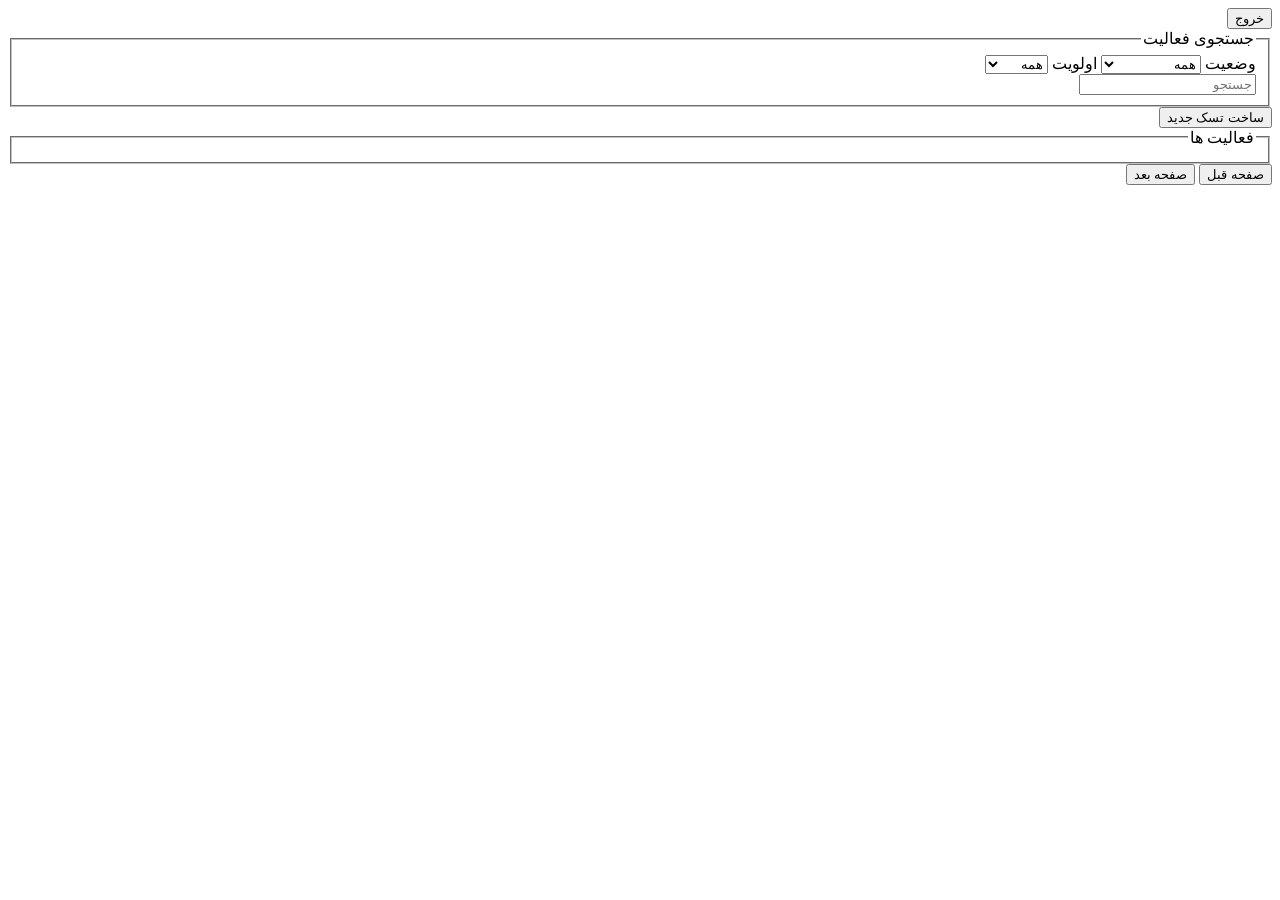
==== frontend/index.html @ 313520eb "without styles" ====
<!DOCTYPE html>
<html lang="en" dir="rtl">
<head>
    <meta charset="UTF-8">
    <meta name="viewport" content="width=device-width, initial-scale=1.0">
    <title>index</title>
</head>

<body>
    <header>
        <span id="welcome_message"></span>
        <button id="logout-btn" onclick="handleLogout()">خروج</button>
    </header>

    <div>
        <fieldset>
            <legend>جستجوی فعالیت</legend>
            <label for="filter_status">وضعیت</label>
            <select name="filter_status" id="filter-status" onclick="loadTasks()">
                <option value="ANY">همه</option>
                <option value="TODO">در دست انجام</option>
                <option value="COMPLETED">تکمیل شده</option>
            </select>
            <label for="filter_priority">اولویت</label>
            <select name="filter_priority" id="filter-priority" onclick="loadTasks()">
                <option value="ANY">همه</option>
                <option value="1">پایین</option>
                <option value="2">متوسط</option>
                <option value="3">بالا</option>
            </select>
            <br>
            <input type="text" id="search-input" placeholder="جستجو" onclick="loadTasks()">
        </fieldset>
    </div>

    <button id="new-task-btn" onclick="openTaskForm()">ساخت تسک جدید</button>

    <div id="task-form-container" style="display:none;">
        <fieldset>
            <legend>ساخت فعالیت</legend>
            <input type="hidden" id="task-id">
            <label for="task_title">عنوان</label>
            <input type="text" name="task_title" id="task-title" placeholder="عنوان تسک">
            <br>
            <label for="task_description">توضیحات</label>
            <textarea name="task_description" id="task-description" placeholder="توضیحات تسک"></textarea>
            <br>
            <div id="status-field-wrapper" style="display:none;">
                <label for="task_status">وضعیت</label>
                <select name="task_status" id="task-status">
                    <option value="TODO">در دست انجام</option>
                    <option value="COMPLETED">تکمیل شده</option>
                </select>
                <br>
            </div>
            <label for="task_priority">اولویت</label>
            <select name="task_priority" id="task-priority">
                <option value="1">پایین</option>
                <option value="2">متوسط</option>
                <option value="3">بالا</option>
            </select>
            <br>
            <label for="task_due_date">تاریخ سررسید</label>
            <input type="datetime-local" name="task_due_date" id="task-due-date">
            <br>
            <button id="save-task-btn" onclick="saveTask()">ذخیره</button>
            <button id="cancel-task-btn" onclick="hideTaskForm()">لغو</button>
            <br>
            <p id="task-form-message" style="color: blue;"></p>
            <p id="task-form-error" style="color: red;"></p>
        </fieldset>
    </div>

    <div id="task-list-container">
        <fieldset>
            <legend>فعالیت ها</legend>
        </fieldset>
    </div>

    <div id="pagination-container">
        <button id="prev-page-btn">صفحه قبل</button>
        <span id="current-page"></span>
        <button id="next-page-btn">صفحه بعد</button>
    </div>

    <div id="activity_log-container"></div>

    <script src="js/api.js"></script>
    <script src="js/auth.js"></script>
    <script src="js/ui.js"></script>
    <script src="js/tasks.js"></script>
</body>
</html>
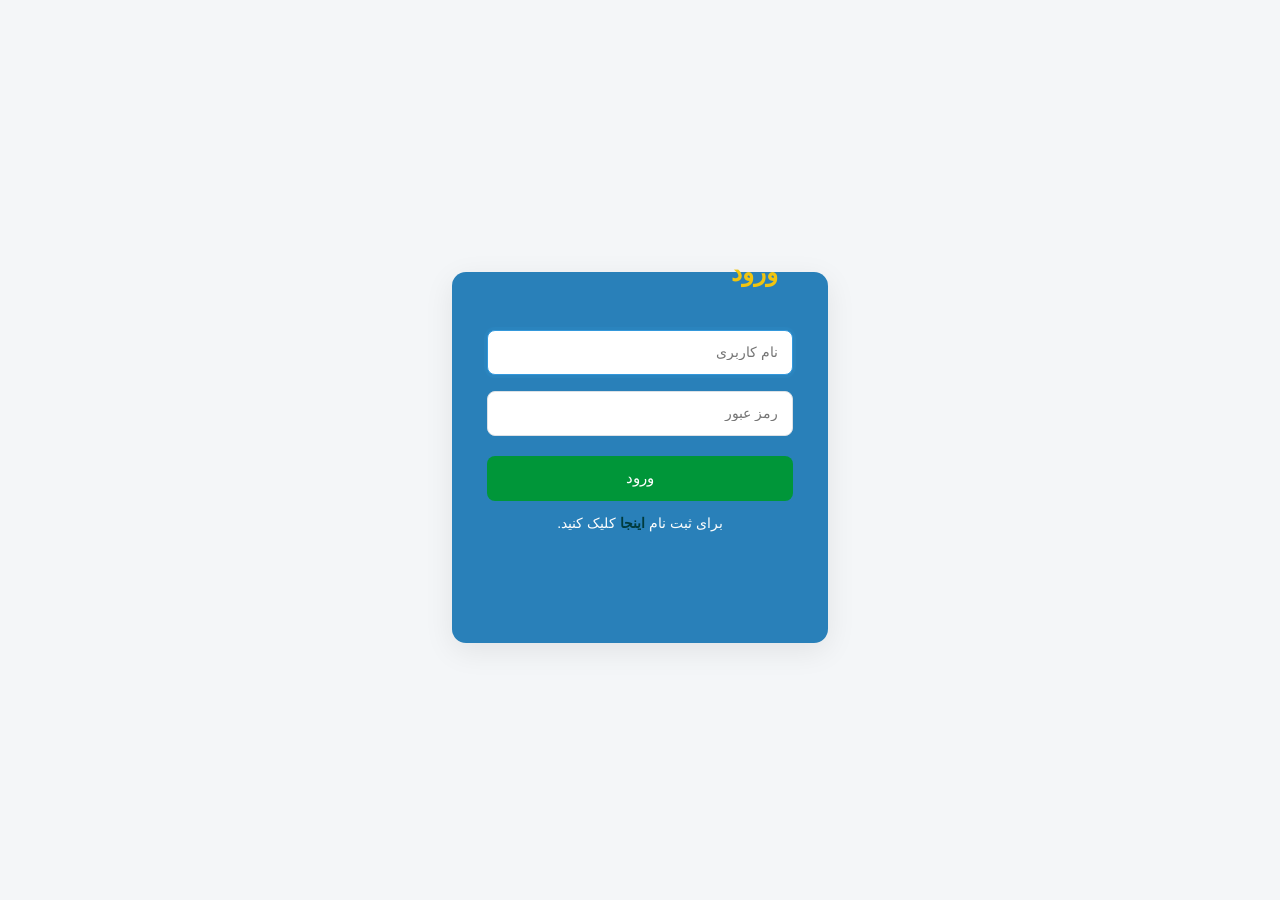
==== commit 6e64c13d: "finish" ====
--- a/frontend/index.html
+++ b/frontend/index.html
@@ -1,9 +1,10 @@
 <!DOCTYPE html>
-<html lang="en" dir="rtl">
+<html lang="fa" dir="rtl">
 <head>
     <meta charset="UTF-8">
     <meta name="viewport" content="width=device-width, initial-scale=1.0">
     <title>index</title>
+    <link rel="stylesheet" href="css/index.css">
 </head>
 
 <body>
@@ -11,39 +12,45 @@
         <span id="welcome_message"></span>
         <button id="logout-btn" onclick="handleLogout()">خروج</button>
     </header>
+    
+    <div class="button-group">
+        <button id="search-btn" onclick="showSearch()">جستجو</button>
+        <button id="new-task-btn" onclick="openTaskForm()">ساخت فعالیت جدید</button>
+        <button id="activity-logs-btn" onclick="window.location.href='activity_logs.html'">مشاهده فعالیت‌ها</button>
+    </div>
 
-    <div>
+    <div id="search-container" style="display: none;">
         <fieldset>
             <legend>جستجوی فعالیت</legend>
             <label for="filter_status">وضعیت</label>
-            <select name="filter_status" id="filter-status" onclick="loadTasks()">
+            <select name="filter_status" id="filter-status" onchange="edit_filter()">
                 <option value="ANY">همه</option>
                 <option value="TODO">در دست انجام</option>
                 <option value="COMPLETED">تکمیل شده</option>
             </select>
             <label for="filter_priority">اولویت</label>
-            <select name="filter_priority" id="filter-priority" onclick="loadTasks()">
+            <select name="filter_priority" id="filter-priority" onchange="edit_filter()">
                 <option value="ANY">همه</option>
                 <option value="1">پایین</option>
                 <option value="2">متوسط</option>
                 <option value="3">بالا</option>
             </select>
             <br>
-            <input type="text" id="search-input" placeholder="جستجو" onclick="loadTasks()">
+            <input type="text" id="search-input" placeholder="جستجو" onkeyup="edit_filter()">
+            <br>
+            <button id="hider" onclick="hideSearch()">انصراف</button>
         </fieldset>
     </div>
-
-    <button id="new-task-btn" onclick="openTaskForm()">ساخت تسک جدید</button>
 
     <div id="task-form-container" style="display:none;">
         <fieldset>
             <legend>ساخت فعالیت</legend>
             <input type="hidden" id="task-id">
             <label for="task_title">عنوان</label>
-            <input type="text" name="task_title" id="task-title" placeholder="عنوان تسک">
+            <input type="text" name="task_title" id="task-title" placeholder="عنوان فعالیت">
             <br>
             <label for="task_description">توضیحات</label>
-            <textarea name="task_description" id="task-description" placeholder="توضیحات تسک"></textarea>
+            <textarea name="task_description" id="task-description" placeholder="توضیحات فعالیت"></textarea>
             <br>
             <div id="status-field-wrapper" style="display:none;">
                 <label for="task_status">وضعیت</label>
@@ -71,11 +78,7 @@
         </fieldset>
     </div>
 
-    <div id="task-list-container">
-        <fieldset>
-            <legend>فعالیت ها</legend>
-        </fieldset>
-    </div>
+    <div id="task-list-container"></div>
 
     <div id="pagination-container">
         <button id="prev-page-btn">صفحه قبل</button>
@@ -83,11 +86,10 @@
         <button id="next-page-btn">صفحه بعد</button>
     </div>
 
-    <div id="activity_log-container"></div>
-
     <script src="js/api.js"></script>
     <script src="js/auth.js"></script>
     <script src="js/ui.js"></script>
     <script src="js/tasks.js"></script>
+    <script>requireLogin();</script>
 </body>
 </html>
--- a/frontend/css/index.css
+++ b/frontend/css/index.css
@@ -0,0 +1,422 @@
+* {
+    box-sizing: border-box;
+}
+
+.main-header {
+    width: 100%;
+    max-width: 1000px;
+
+    margin: 0 auto 25px;
+    padding: 18px 25px;
+
+    border-radius: 14px;
+
+    background: #2980b9;
+
+    box-shadow: 0 8px 30px rgba(0, 0, 0, 0.08);
+}
+
+.header-content {
+    display: flex;
+
+    justify-content: space-between;
+    align-items: center;
+}
+
+.main-header h1 {
+    margin: 0;
+
+    color: #f1c40f;
+
+    font-size: 26px;
+}
+
+
+#logout-btn {
+    width: auto !important;
+    min-width: 80px;
+
+    height: 40px !important;
+
+    padding: 0 18px;
+
+    border: none;
+    border-radius: 8px;
+
+    background: #c0392b;
+    color: white;
+
+    font-family: inherit;
+    font-size: 14px;
+
+    cursor: pointer;
+
+    transition: 0.2s;
+}
+
+#logout-btn:hover {
+    background: #922b21;
+
+    transform: translateY(-1px);
+}
+
+body {
+    margin: 0;
+    min-height: 100vh;
+
+    padding: 30px 20px;
+
+    background: #f4f6f8;
+
+    font-family: Tahoma, Arial, sans-serif;
+    color: #2c3e50;
+}
+
+.button-group {
+    display: flex;
+    justify-content: center;
+    gap: 12px;
+
+    max-width: 1000px;
+    margin: 0 auto 20px;
+}
+
+.button-group button {
+    flex: 1;
+
+    min-width: 150px;
+    height: 45px;
+
+    border: none;
+    border-radius: 8px;
+
+    background: #2980b9;
+    color: white;
+
+    font-family: inherit;
+    font-size: 14px;
+
+    cursor: pointer;
+
+    transition: 0.2s;
+}
+
+.button-group button:hover {
+    background: #216a9b;
+    transform: translateY(-1px);
+}
+
+#search-container {
+    width: 100%;
+    max-width: 1000px;
+
+    margin: 0 auto 20px;
+}
+
+#search-container fieldset,
+#task-form-container fieldset {
+    border: none;
+    border-radius: 14px;
+
+    padding: 25px 30px;
+
+    background: #2980b9;
+
+    box-shadow: 0 8px 30px rgba(0, 0, 0, 0.08);
+}
+
+#search-container legend,
+#task-form-container legend {
+    padding: 0 15px;
+
+    color: #f1c40f;
+
+    font-size: 22px;
+    font-weight: bold;
+}
+
+label {
+    display: inline-block;
+
+    margin: 8px 5px;
+
+    color: white;
+
+    font-size: 14px;
+}
+
+input,
+select,
+textarea {
+    border: 1px solid #dce1e6;
+    border-radius: 8px;
+
+    padding: 10px 12px;
+
+    outline: none;
+
+    font-family: inherit;
+    font-size: 14px;
+
+    transition: 0.2s;
+}
+
+input:focus,
+select:focus,
+textarea:focus {
+    border-color: #3498db;
+
+    box-shadow:
+        0 0 0 3px rgba(52, 152, 219, 0.12);
+}
+
+#search-input {
+    width: 100%;
+    height: 42px;
+
+    margin-top: 10px;
+}
+
+#filter-status,
+#filter-priority {
+    min-width: 140px;
+    height: 42px;
+}
+
+#hider {
+    width: 120px;
+    height: 42px;
+
+    margin-top: 12px;
+
+    border: none;
+    border-radius: 8px;
+
+    color: white;
+
+    font-family: inherit;
+
+    cursor: pointer;
+
+    transition: 0.2s;
+
+    background: #c0392b;
+}
+
+#hider:hover {
+    background: #922b21;
+}
+
+#task-form-container {
+    width: 100%;
+    max-width: 700px;
+
+    margin: 0 auto 25px;
+}
+
+#task-form-container input[type="text"],
+#task-form-container textarea {
+    width: 100%;
+
+    margin: 8px 0;
+}
+
+#task-form-container textarea {
+    min-height: 100px;
+
+    resize: vertical;
+}
+
+#task-form-container select {
+    min-width: 160px;
+    height: 42px;
+}
+
+#task-due-date {
+    width: 100%;
+    height: 42px;
+
+    margin: 8px 0;
+}
+
+#save-task-btn,
+#cancel-task-btn {
+    width: 120px;
+
+    height: 42px;
+
+    margin-top: 12px;
+
+    border: none;
+    border-radius: 8px;
+
+    color: white;
+
+    font-family: inherit;
+
+    cursor: pointer;
+
+    transition: 0.2s;
+}
+
+#save-task-btn {
+    background: #009639;
+}
+
+#save-task-btn:hover {
+    background: #005c23;
+    transform: translateY(-1px);
+}
+
+#cancel-task-btn {
+    background: #c0392b;
+}
+
+#cancel-task-btn:hover {
+    background: #922b21;
+    transform: translateY(-1px);
+}
+
+#task-form-message,
+#task-form-error {
+    min-height: 20px;
+
+    margin: 10px 0 0;
+
+    font-size: 13px;
+}
+
+#task-list-container {
+    width: 100%;
+    max-width: 1000px;
+
+    margin: 0 auto;
+}
+
+#task-list-container fieldset {
+    border: none;
+    border-radius: 14px;
+
+    padding: 30px;
+
+    background: #2980b9;
+
+    box-shadow: 0 8px 30px rgba(0, 0, 0, 0.08);
+}
+
+#task-list-container legend {
+    padding: 0 15px;
+
+    color: #f1c40f;
+
+    font-size: 24px;
+    font-weight: bold;
+}
+
+.task-item {
+    display: flex;
+    align-items: center;
+    gap: 15px;
+
+    min-height: 60px;
+
+    margin-bottom: 12px;
+    padding: 15px 18px;
+
+    border-radius: 15px;
+
+    background: rgba(255, 255, 255, 0.15);
+
+    color: white;
+
+    cursor: pointer;
+
+    transition: 0.2s;
+}
+
+.task-item:last-child {
+    margin-bottom: 0;
+}
+
+.task-item:hover {
+    background: rgba(255, 255, 255, 0.25);
+
+    transform: translateY(-2px);
+}
+
+.task-title {
+    flex: 1;
+
+    font-size: 16px;
+    font-weight: bold;
+}
+
+.task-status {
+    padding: 6px 12px;
+
+    border-radius: 20px;
+
+    background: rgba(255, 255, 255, 0.2);
+
+    font-size: 13px;
+}
+
+.task-priority {
+    min-width: 60px;
+
+    font-size: 13px;
+
+    text-align: center;
+}
+
+#pagination-container {
+    display: flex;
+
+    justify-content: center;
+    align-items: center;
+
+    gap: 15px;
+
+    margin: 25px auto;
+
+    max-width: 1000px;
+}
+
+#pagination-container button {
+    height: 40px;
+
+    padding: 0 18px;
+
+    border: none;
+    border-radius: 8px;
+
+    background: #009639;
+    color: white;
+
+    font-family: inherit;
+    font-size: 14px;
+
+    cursor: pointer;
+
+    transition: 0.2s;
+}
+
+#pagination-container button:hover:not(:disabled) {
+    background: #005c23;
+    transform: translateY(-1px);
+}
+
+#pagination-container button:disabled {
+    background: #aeb6b9;
+
+    cursor: not-allowed;
+}
+
+#current-page {
+    min-width: 35px;
+
+    font-size: 15px;
+    font-weight: bold;
+
+    text-align: center;
+}
